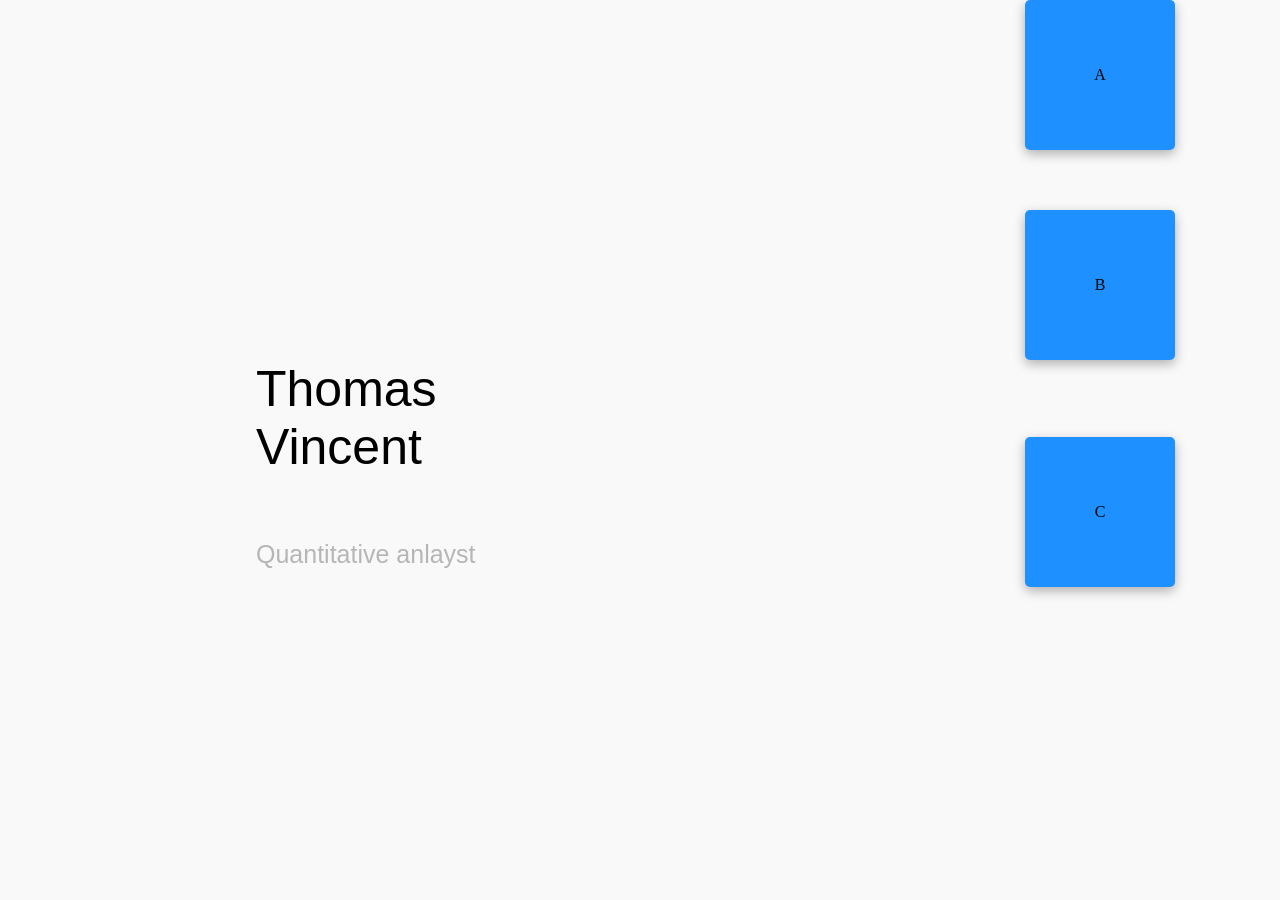
==== index2.html @ bf80325f "completing another home page" ====
<!DOCTYPE html>
<html lang="en">
    <head>
        <meta charset="UTF-8">
        <title>Portfolio</title>
        <link rel="stylesheet" href="index2.css">
        <link rel="stylesheet" href="https://cdnjs.cloudflare.com/ajax/libs/font-awesome/6.5.1/css/all.min.css">
    </head>
    <body>
    <div class="container">
        <div class="left"></div>
        <div class="two"></div>
        <div class="three"></div>
        <div class="four s">
        </div>
        <div class="five"></div>
        <div class="left"></div>
        <div class="two name inter-a" id="name2"></div>
        <div class="three"></div>
        <div class="four q"></div>
        <div class="five"></div>
        <div class="left"></div>
        <div class="two name2 inter-a" id="name3"></div>
        <div class="three"></div>
        <div class="four r"></div>
        <div class="five"></div>
        <div class="left"></div>
        <div class="two"></div>
        <div class="three"></div>
        <div class="four">

        </div>
        <div class="left"></div>
        <!--<div class="left flex"></div>-->

    </div>
    <div class="box-container">
        <div class="flex A">A</div>
        <div class="flex B" id="b">B</div>
        <div class="flex C">C</div>
    </div>
    
    
    <script type="module" src="index.js"></script>
    </body>
</html>
---- index2.css ----
html, body{
    margin:0;
    padding:0;
    height: 100%;
    overflow: hidden;
}

.container{
    display: grid;
    grid-template-areas:
    /*"header header header header header"*/
    "menu content menu flexbox menu";
    grid-template-columns: 20% 25% 20% 20% 5%;
    grid-template-rows: 40% 20% 10% auto;
    /*grid-template-rows: 40vh 20vh 10vh auto;*/
    grid-auto-rows: auto;/*changed this is a new line/*
    /*gap: 3px;*/
    background-color: #f9f9f9;
    height: 100%; 
}
.left{
    height: 100%;
}
.container div.header {
    grid-area: header;
    text-align: center;
}
.container div.menu{
    grid-area: menu;
}
.container div.content {
    grid-area: content;
}
.container div.footer{
    grid-area: footer;
    text-align: center;
}
.container div.flex{
    grid-area: flexbox;
}
.name{
    text-align: left;
    text-wrap: 10px;
    /*background-color: blueviolet;*/
    font-size: 50px;
    /*overflow-wrap: break-word;*/
}
.name2{
    text-align: left;
    text-wrap: 10px;
    /*background-color: blue;*/
    font-size: 25px;
    color: #b6b6b6;
}
.four{
    width: auto;
    /*background-color: red;*/
    overflow: hidden;
}
.inter-a{
    font-family: "Inter", sans-serif;
    font-optical-sizing: auto;
    font-weight: 160;
    font-style: normal;
    font-variation-settings: "wdth" 100;
}
.box-container{
    position: fixed;
    inset: 0;
    /*right: 105px; removed by chatgpt
    top:50%;
    width: 150px; 
    height: 100%;
    transform: translateY(-50%);*/
    overflow: visible;
    pointer-events: none; /*added by gpt*/
}
.flex{
    position: absolute;
    right: 105px; /* changed from 0 by gpt */
    display: flex;
    align-items: center;
    justify-content: center;
    width: 150px; /*removed by gpt */
    height: 150px; /* the box height parameter*/
    pointer-events: auto; /* added by gpt*/
    text-align: center;
    background-color: DodgerBlue;
    border-radius: 5px;
    transform-origin: center;
    transition: none;
    box-shadow: 0 4px 12px rgba(0,0,0,0.3);
    /*overflow: hidden; CHANGED VIA CHATGPt*/

}
/* change
.flex:hover{
    transform: scale(1.0667);
}*/
.A{
    /*position: absolute; change 3
    bottom: 500px;
    right: 105px;
    width: 150px;
    height: 150px;
    border-radius: 5px;
    margin: 20px auto; changed new line*/
    transform: translateY(0px);
}
.B{
    /*position: absolute; chnage 4
    top: 225px;
    right: 105px;
    width: 150px;
    height: 150px;
    border-radius: 5px;
    margin: 20px auto;  changed new line*/
    transform: translateY(210px);
}
.C{
    /*position: absolute; change 5
    top: 500px;
    right: 105px;
    overflow:hidden;
    width: 150px;
    height: 90px;
    border-radius: 5px 5px 0px 0px;
    margin: 20px auto;  changed new line*/
    transform: translateY(437px);
}
.tower{
    /*grid-area: flexbox;*/ 
    position: relative;
    /*overflow: hidden;*/
}
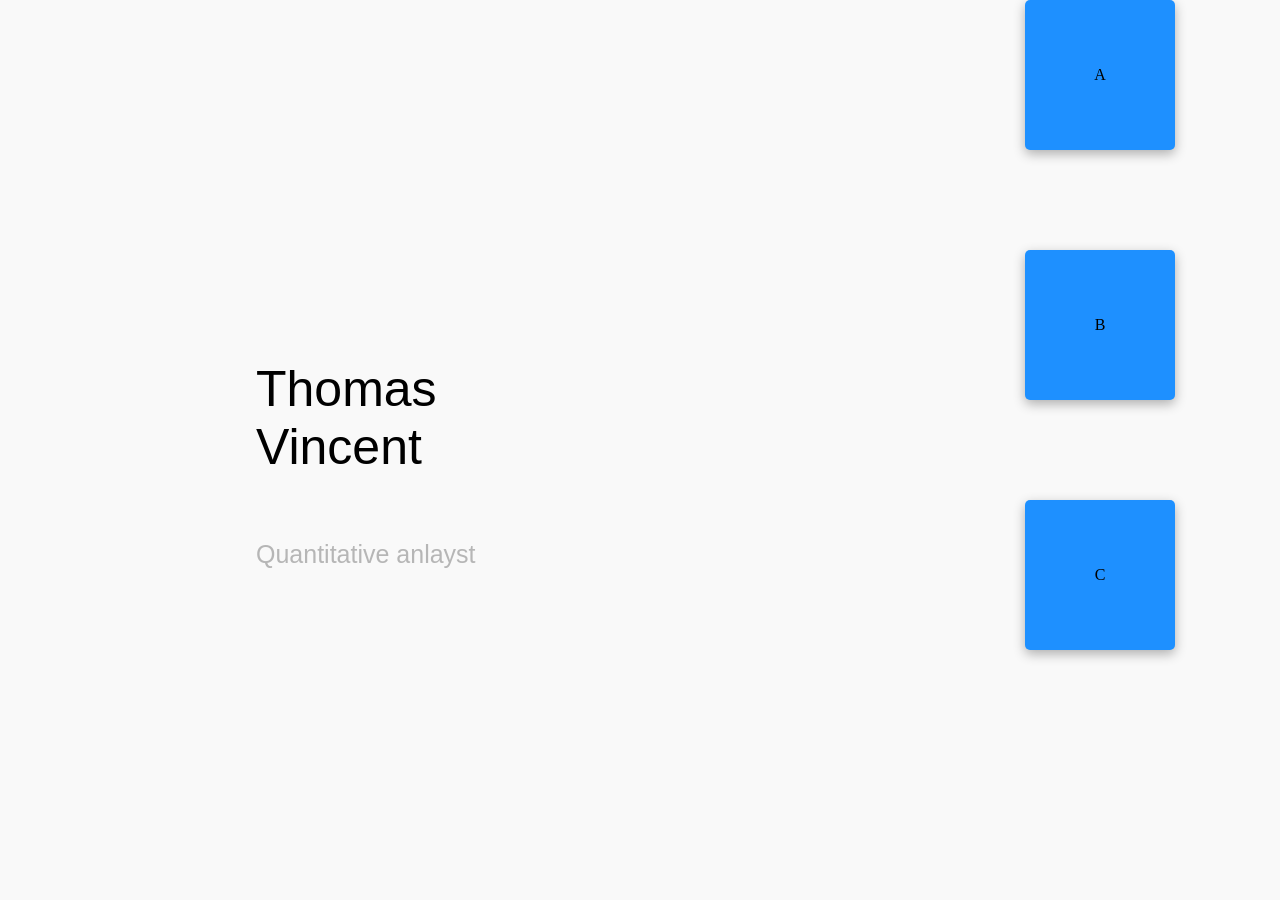
==== commit 689d3a2d: "hovering animation works better now" ====
--- a/index2.html
+++ b/index2.html
@@ -35,9 +35,9 @@
 
     </div>
     <div class="box-container">
-        <div class="flex A">A</div>
+        <div class="flex A"id ="a">A</div>
         <div class="flex B" id="b">B</div>
-        <div class="flex C">C</div>
+        <div class="flex C"id = "c">C</div>
     </div>
     
     
--- a/index2.css
+++ b/index2.css
@@ -88,15 +88,14 @@
     background-color: DodgerBlue;
     border-radius: 5px;
     transform-origin: center;
-    transition: none;
+    transition: scale 0.15s ease;
     box-shadow: 0 4px 12px rgba(0,0,0,0.3);
     /*overflow: hidden; CHANGED VIA CHATGPt*/
 
 }
-/* change
 .flex:hover{
     transform: scale(1.0667);
-}*/
+}
 .A{
     /*position: absolute; change 3
     bottom: 500px;
@@ -106,6 +105,9 @@
     border-radius: 5px;
     margin: 20px auto; changed new line*/
     transform: translateY(0px);
+}
+.A:hover{
+    transform: scale(1.0667);
 }
 .B{
     /*position: absolute; chnage 4
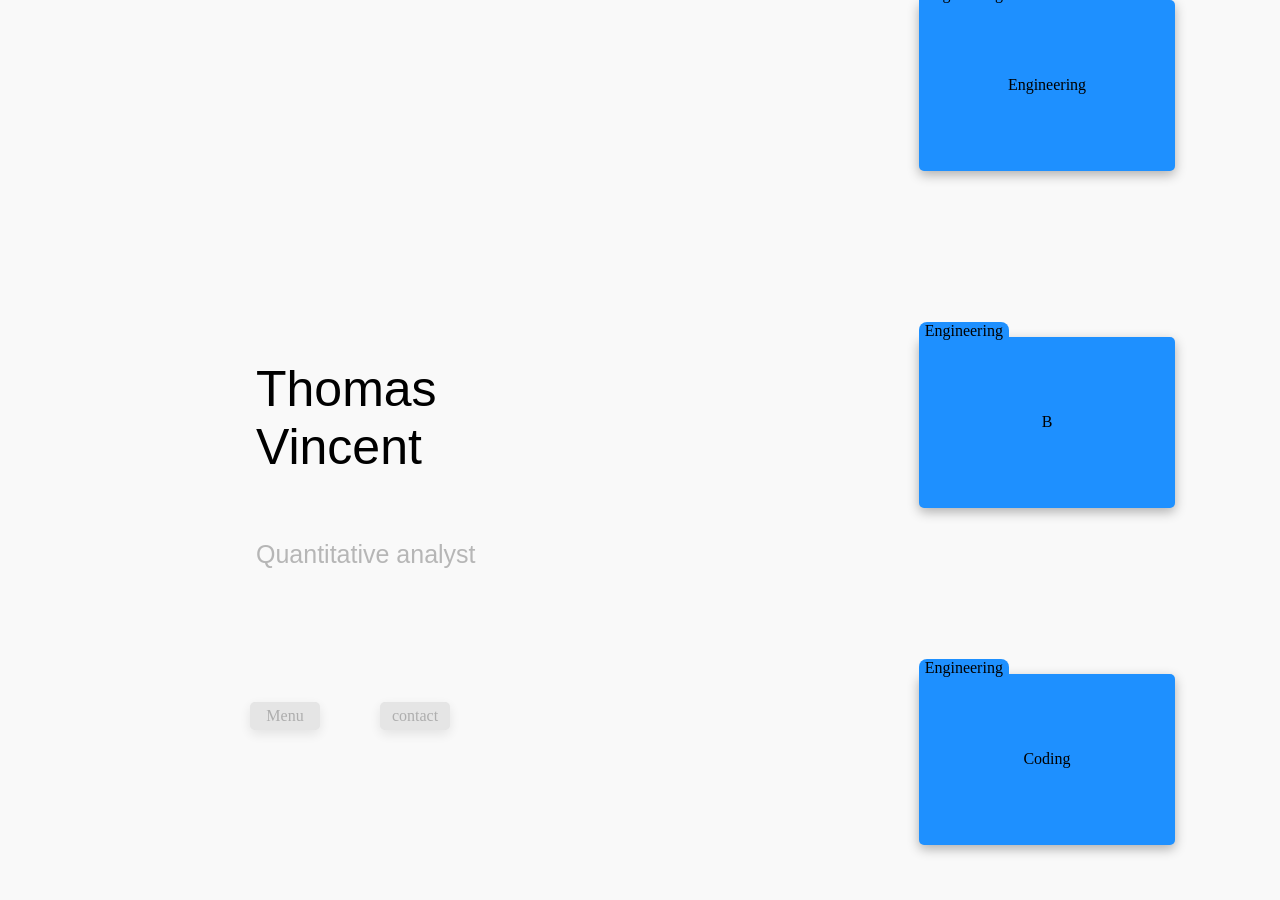
==== commit fdd9289c: "Added a menu and a contact button" ====
--- a/index2.html
+++ b/index2.html
@@ -35,9 +35,13 @@
 
     </div>
     <div class="box-container">
-        <div class="flex A"id ="a">A</div>
+        <div class="flex A"id ="a">Engineering</div>
         <div class="flex B" id="b">B</div>
-        <div class="flex C"id = "c">C</div>
+        <div class="flex C"id = "c">Coding</div>
+    </div>
+    <div>
+        <div class="menu" id="menu">Menu</div>
+        <div class="contact" id="contact">contact</div>
     </div>
     
     
--- a/index2.css
+++ b/index2.css
@@ -81,8 +81,8 @@
     display: flex;
     align-items: center;
     justify-content: center;
-    width: 150px; /*removed by gpt */
-    height: 150px; /* the box height parameter*/
+    width: 20%; /*removed by gpt */
+    aspect-ratio: 1.5/1;
     pointer-events: auto; /* added by gpt*/
     text-align: center;
     background-color: DodgerBlue;
@@ -91,6 +91,17 @@
     transition: scale 0.15s ease;
     box-shadow: 0 4px 12px rgba(0,0,0,0.3);
     /*overflow: hidden; CHANGED VIA CHATGPt*/
+
+}
+.flex::before {
+    content: "Engineering";
+    position: absolute;
+    top: -15px;
+    left: 0;
+    width: 35%;
+    height: 20px;
+    background: dodgerblue;
+    border-radius: 8px 8px 0 0 ;
 
 }
 .flex:hover{
@@ -117,7 +128,7 @@
     height: 150px;
     border-radius: 5px;
     margin: 20px auto;  changed new line*/
-    transform: translateY(210px);
+    transform: translateY(200px);
 }
 .C{
     /*position: absolute; change 5
@@ -134,4 +145,28 @@
     /*grid-area: flexbox;*/ 
     position: relative;
     /*overflow: hidden;*/
+}
+.menu, 
+.contact{
+    padding: 5px;
+    position: fixed;
+    bottom: 170px;
+    z-index: 100;
+    background-color: #b6b6b6;
+    opacity: 0.3;
+    border-radius: 5px;
+    width: 60px;
+    text-align: center;
+    box-shadow: 0 4px 12px rgba(0, 0, 0, 0.3);
+}
+.menu:hover, .contact:hover{
+    transition: opacity, 2s ease;
+    opacity: 0.6;
+}
+.contact{
+    left:380px;
+    
+}
+.menu{
+    left: 250px;
 }
